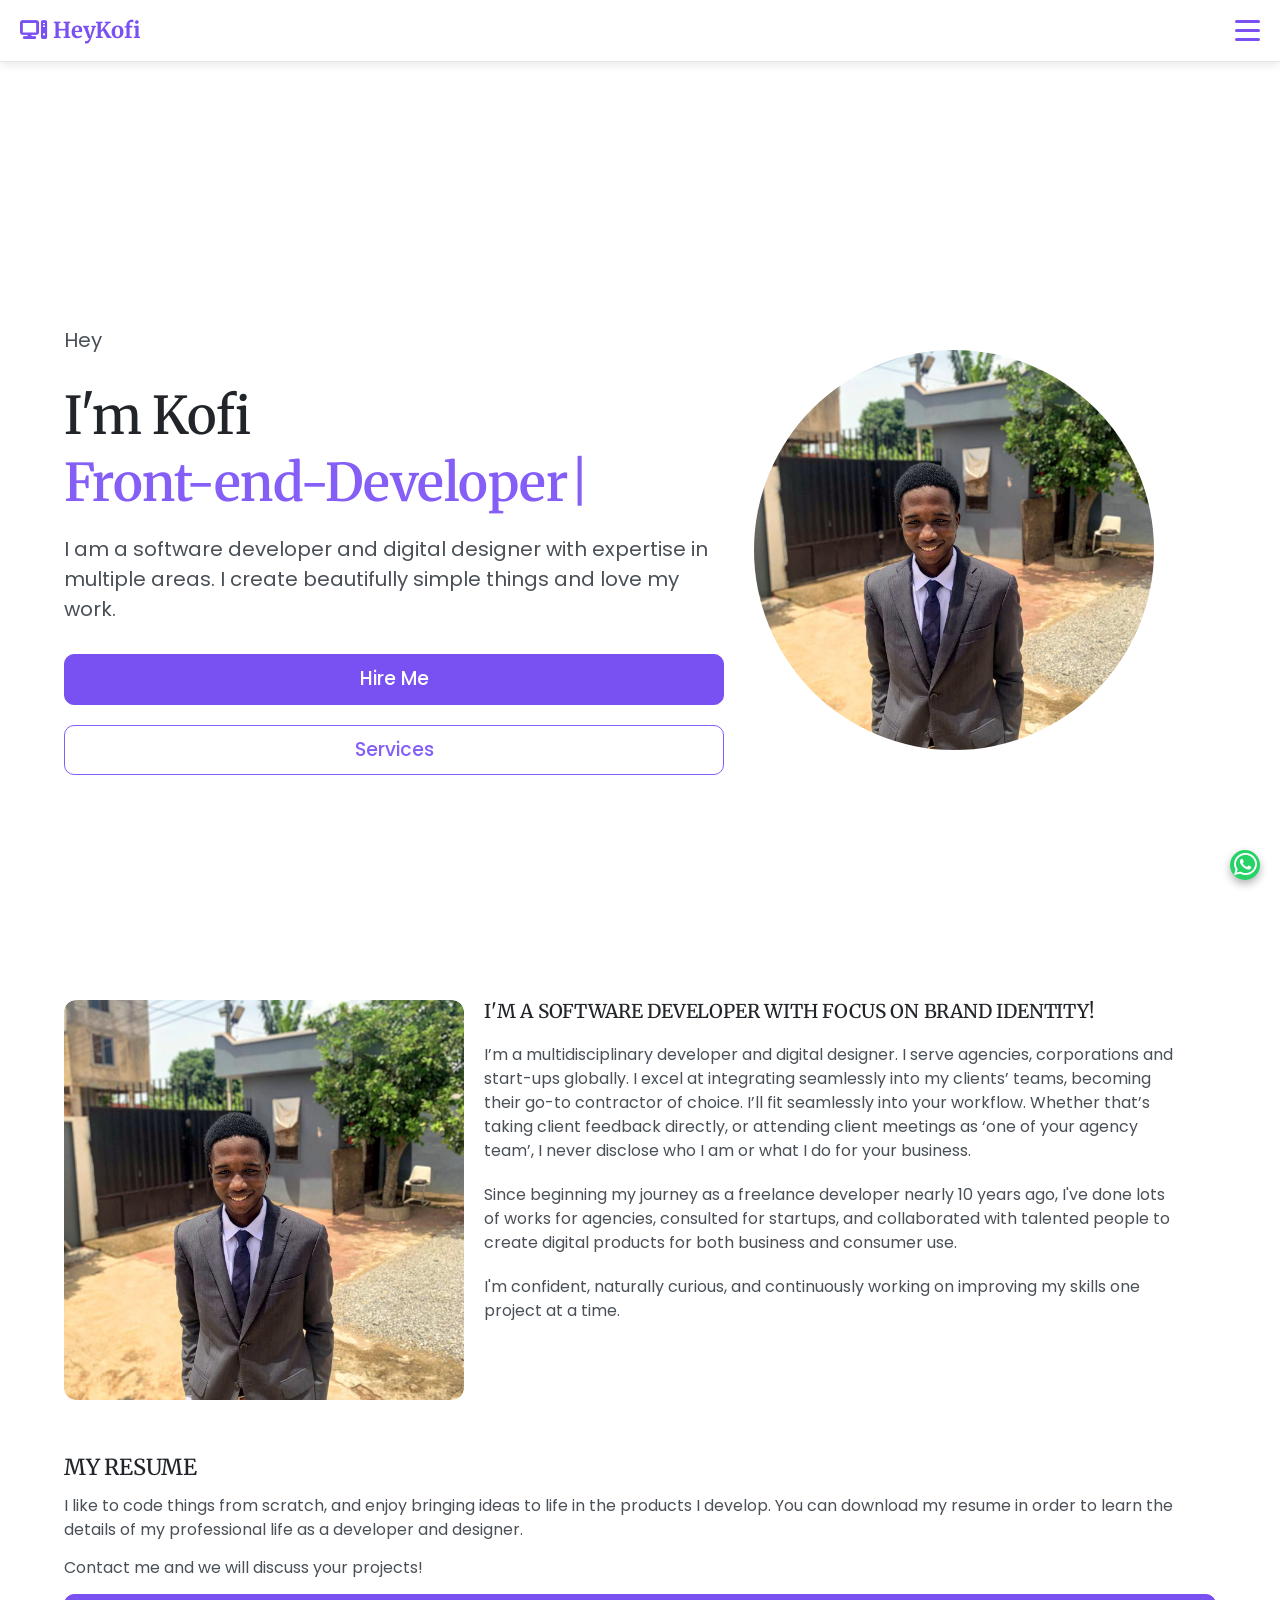
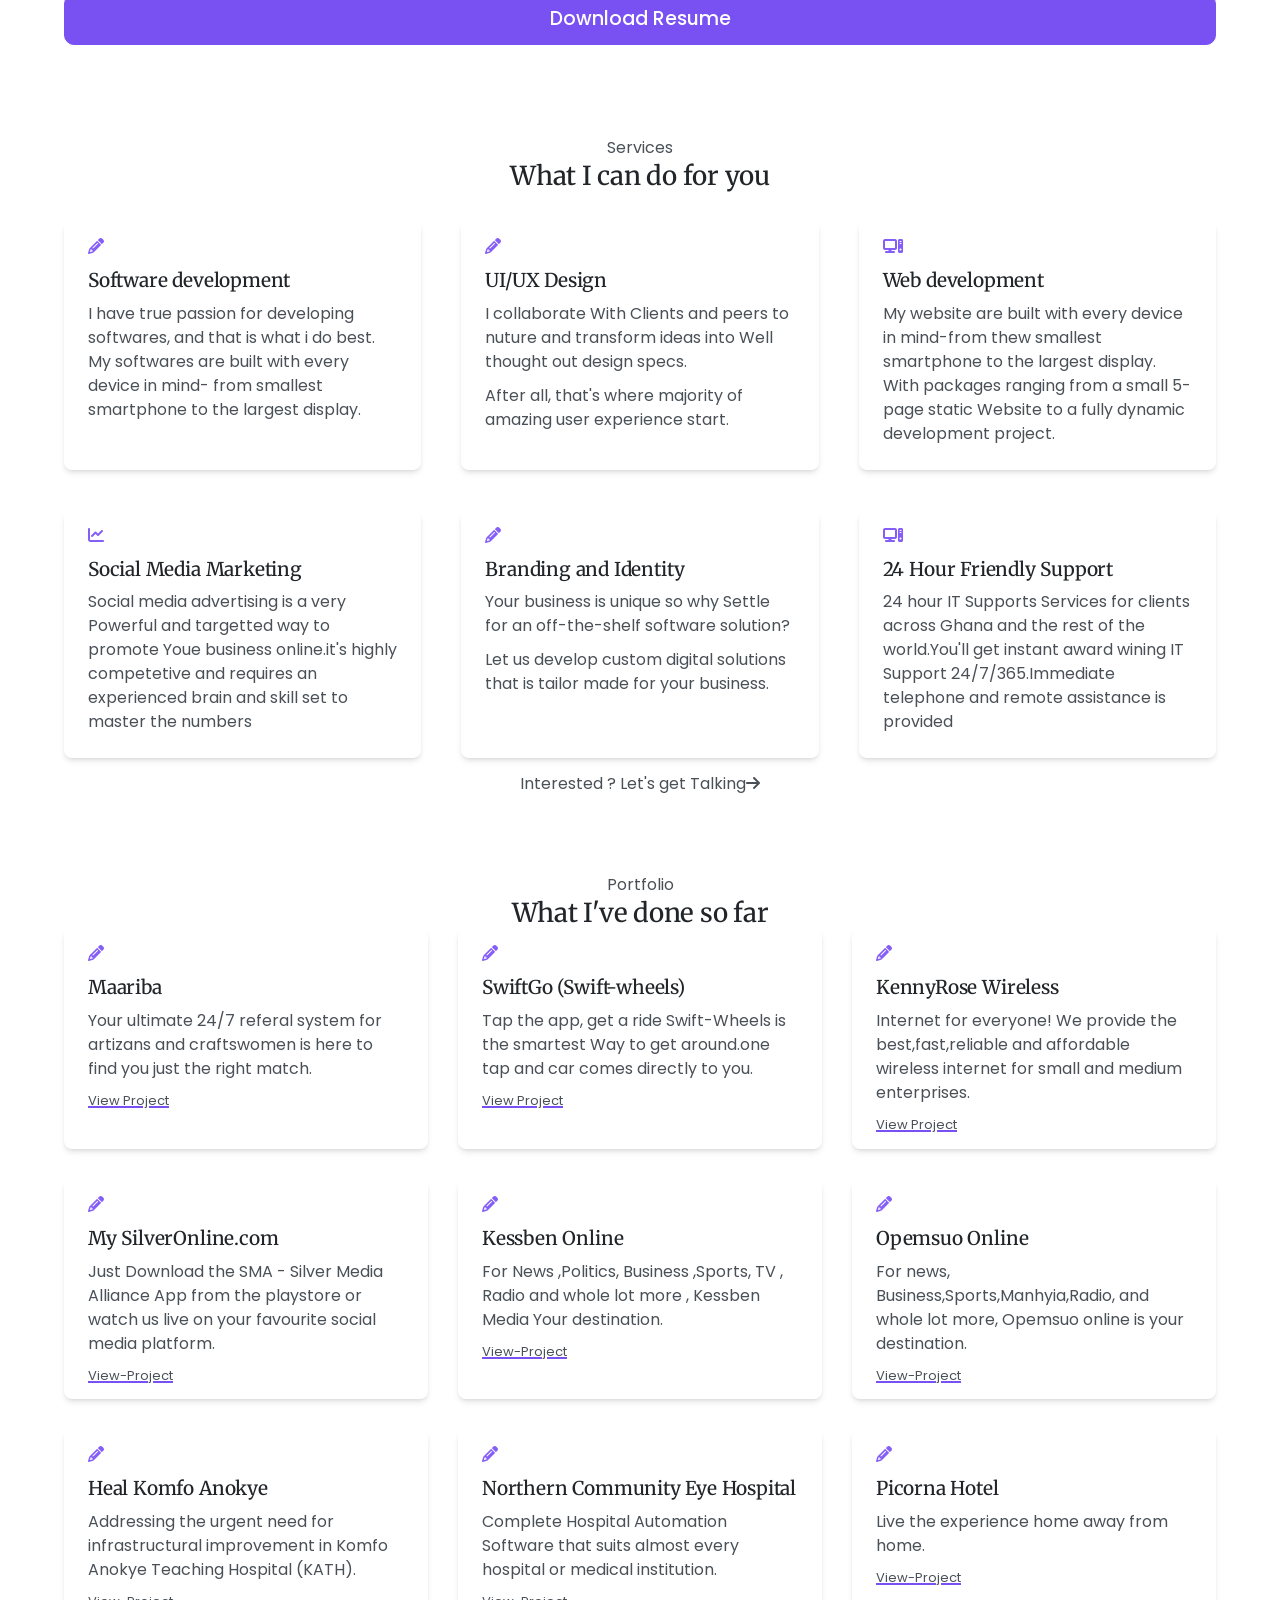
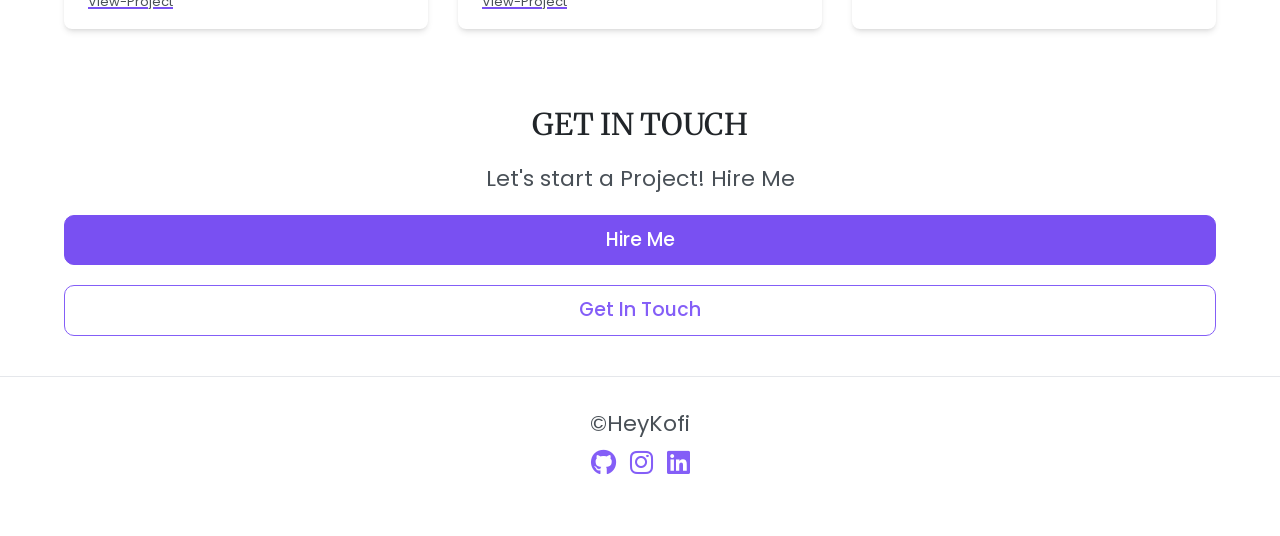
==== index.html @ 596ac722 "Add files via upload" ====
<!DOCTYPE html>
<html lang="en">
<head>
  <meta charset="UTF-8">
  <meta name="viewport" content="width=device-width, initial-scale=1.0">
  <meta name="viewport" content="width=device-width, initial-scale=1.0">
  <meta name="author" content=" Bernard Asare">
  <meta name ="description" content=" the official website of heykofi.dev">
  <meta name="google-site-verification" content="Gipoci9ncnsGbPkbpDc894A7hAyAxSAs4DQLli8OoXw" />
  <title>Heykofi.dev</title>
  <!-- Poppins from Google Fonts -->
  <link rel="preconnect" href="https://fonts.googleapis.com">
  <link rel="preconnect" href="https://fonts.gstatic.com" crossorigin>
  <link href="https://fonts.googleapis.com/css2?family=Poppins:wght@300;400;500;600;700&display=swap" rel="stylesheet">
  <link rel="preconnect" href="https://fonts.googleapis.com">
  <link rel="preconnect" href="https://fonts.gstatic.com" crossorigin>
  <link href="https://fonts.googleapis.com/css2?family=Merriweather:wght@300;400;700&display=swap" rel="stylesheet">
  <link rel="stylesheet" href="style.css">
  <link rel="stylesheet" href="Query.css">
  <link rel="stylesheet" href="https://cdnjs.cloudflare.com/ajax/libs/font-awesome/6.6.0/css/all.min.css">
</head>
<body>
    <header >
      <!----NAV-SECTION--->
       <nav class="navbar nav-header">
  <!-- Brand Logo -->
  <a href="index.html" class="brand-logo">
    <span class="brand-icon">
      <i class="fa-solid fa-computer"></i>
    </span>
    <span class="brand-name">HeyKofi</span>
  </a>

  <!-- Hamburger Button -->
  <button class="hamburger-btn" aria-label="Toggle navigation">
    <span class="hamburger-line"></span>
    <span class="hamburger-line"></span>
    <span class="hamburger-line"></span>
  </button>

  <!-- Navigation Menu -->
  <div class="nav-links-container">
    <div class="nav-link-groups">
    <a href="index.html" class="nav-links">Home</a>
    <a href="#about" class="nav-links">About</a>
    <a href="#portfolio" class="nav-links">Portfolio</a>
    <a href="#service" class="nav-links">Services</a>
    </div>
              <!-- Buttons -->
    <div class="nav-btn-container">
      <a href="contact.html" class="btn btn-primary">Contact</a>
      <a href="#resume" class="btn btn-primary-outline">Resume</a>
    </div>
    </div>
  

</nav>
                <section class="hero-section" id="hero-section">
             <div class="hero-container">
               <div class="hero-content">
                <p class="hero-paragraph">Hey</p>
                <h1 class="hero-heading">
                   I'm Kofi
                   <span id="dynamic-text"><span>
                </h1>
                <p class="hero-paragraph">
                   I am a software developer and digital designer with expertise in multiple areas. I create beautifully simple things and love my work.
                </p>
                <div class="hero-btn-container">
                   <a class="btn btn-primary" href="contact.html">Hire Me</a>
                   <a class="btn btn-primary-outline" href="#service">Services</a>
                </div>
                </div>
                <div class="hero-img-container">
                   <img src="Snapchat-2095837791.jpg" class="hero-image">
                </div>
             </div>
        </section>
</header>
    <main>
      <!----ABOUT-SECTION--->
         <section class="about-section" id="about">
           <div class="about-container">
             <div class="about-img-container">
                <img src="Snapchat-2095837791.jpg" class="about-img">
             </div>
             <div class="about-text-container">
                <h2 class="about-heading">
I'M A SOFTWARE DEVELOPER WITH FOCUS ON BRAND IDENTITY!
                </h2>
                <p class="about-paragraph">
I’m a multidisciplinary developer and digital designer. I serve agencies, corporations and start-ups globally. I excel at integrating seamlessly into my clients’ teams, becoming their go-to contractor of choice. I’ll fit seamlessly into your workflow. Whether that’s taking client feedback directly, or attending client meetings as ‘one of your agency team’, I never disclose who I am or what I do for your business.
                </p>
                <p class="about-paragraph">
Since beginning my journey as a freelance developer nearly 10 years ago, I've done lots of works for agencies, consulted for startups, and collaborated with talented people to create digital products for both business and consumer use.
                </p>
                <p class="about-paragraph">
I'm confident, naturally curious, and continuously working on improving my skills one project at a time.
                </p>
           </div>
             </div>
         </section>
         
         <!---RESUME-SECTION--->
         <section class="resume-section" id="resume">
             <div class="resume-container">
                 <h2 class="resume-heading">
                     MY RESUME
                 </h2>
                 <p class="resume-paragraph">
I like to code things from scratch, and enjoy bringing ideas to life in the products I develop. You can download my resume in order to learn the details of my professional life as a developer and designer.
                 </p>
                 <p class="resume-paragraph">
Contact me and we will discuss your projects!
                 </p>
                 <div class="resume-btn-container">
                     <a class="btn btn-primary">
                        Download Resume
                     </a>
                 </div>
             </div>
         </section>
         
         
         <!---SERVICE-SECTION--->
         <section class="service-section"id="service">
            <p class="service-paragraph">Services</p>
            <h2 class="service-heading">What I can do for you</h2>
            <div class="service-container">
              
            <div class="service-card card">
                <div class="icon-container">
                     <i class="fa-solid fa-pencil "></i>
                </div>
                <h3 class="card-heading">
                   Software development
                </h3>
                <p class="card-paragraph">
                   I have true passion for developing softwares, and that is what i do best. My softwares are built with every device in mind- from smallest smartphone to the largest display.
                </p>
            </div>
            
            <div class="card">
                <div class="icon-container">
                     <i class="fa-solid fa-pencil "></i>
                </div>
                <h3 class="card-heading">UI/UX Design</h3>
                <p class="card-paragraph">
                    I collaborate  With Clients and peers to nuture and transform ideas into Well thought out design specs.
                </p>
                <p class="card-paragraph">
                    After all, that's where majority of amazing user experience start.
                </p>
            </div>
            
            <div class="card">
               <div class="icon-container">
                 <i class="fa-solid fa-computer"></i>
               </div>
               <h3 class="card-heading">Web development</h3>
               <p class="card-paragraph">
                  My website are built with every device in mind-from thew smallest smartphone to the largest display.
                  With packages ranging from a small 5-page static Website to a fully dynamic development project.
               </p>
            </div>
            
            <div class="card">
              <div class="icon-container">
                  <i class="fas fa-chart-line"></i>   
              </div>
              <h3 class="card-heading">Social Media Marketing </h3>
              <p class="card-paragraph">
                 Social media advertising is a very Powerful and targetted way to promote Youe business online.it's highly competetive and requires an experienced brain and skill set to master the numbers
              </p>
            </div>
            
            <div class="card">
               <div class="icon-container">
                <i class="fa-solid fa-pencil" ></i>
               </div>
               <h3 class="card-heading">Branding and Identity</h3>
               <p class="card-paragraph">
                 Your business is unique so why Settle for an off-the-shelf software solution?
               </p>
               <p class="card-paragraph">
                   Let us develop custom digital solutions that is tailor made for your business.
               </p>
            </div>
            
            <div class="card">
                <div class="icon-container">
                  <i class="fa-solid fa-computer "></i>
                </div>
                <h3 class="card-heading">24 Hour Friendly Support</h3>
                <p class="card-paragraph">
                  24 hour  IT Supports Services for clients across Ghana and the rest of the world.You'll get instant award wining IT Support 24/7/365.Immediate telephone and remote assistance is provided
                </p>
            </div>
            
            </div>
             <a href="contact.html"><p class="service-card-link">Interested ? Let's get Talking<i class="fa-solid fa-arrow-right"></i></p></a>
         </section>
         
         <!---PORTFOLIO-SECTION--->
         <section class="work-section" id="portfolio">
              <p class="portfolio-paragraph">
                   Portfolio
              </p>
              
              <h2 class="portfolio-heading">
                  What I've done so far
              </h2>
              
              <div class="work-container">
                
                  <div class="card">
                    <div class="icon-container">
                     <i class="fa-solid fa-pencil "></i>
                    </div>
                    <h3 class="card-heading">Maariba</h3>
                    <p class="card-paragraph">Your ultimate 24/7 referal system for artizans and craftswomen is here to find you just the right match.</p>
                    <a class="
                    card-link" href="https://www.maariba.com">View Project</a>
                  </div>
                  
                  <div class="card">
                     <div class="icon-container">
                     <i class="fa-solid fa-pencil"></i>
                     </div>
                     <h3 class="card-heading">SwiftGo (Swift-wheels)</h3>
                     <p class="card-paragraph">
                        Tap the app, get a ride Swift-Wheels is the smartest Way to get around.one tap and car comes directly to you.
                     </p>
                     <a class="card-link"href="https://www.swiftgo.com">View Project</a>
                  </div>
                  
                  <div class="card">
                     <div class="icon-container">
                     <i class="fa-solid fa-pencil"></i>
                     </div>
                     <h3 class="card-heading">KennyRose Wireless</h3>
                     <p class="card-paragraph">
                         Internet for everyone! We provide the best,fast,reliable and affordable wireless internet for small and medium enterprises.
                     </p>
                     <a class="card-link"href="https://www.KennyRose.com">View Project</a>
                  </div>
                  
                  <div class="card">
                     <div class="icon-container">
                     <i class="fa-solid fa-pencil"></i>
                     </div>
                     <h3 class="card-heading">My SilverOnline.com</h3>
                     <p class="card-paragraph">
                         Just Download the SMA - Silver Media Alliance App from the playstore or watch us live on your favourite social media platform.
                     </p>
                     <a class="card-link"href="https://www.silver-alliance.com">
                       View-Project
                     </a>
                  </div>
                  
                  <div class="card">
                     <div class="icon-container">
                     <i class="fa-solid fa-pencil "></i>
                     </div>
                       <h3 class="card-heading">
                          Kessben Online
                       </h3>
                       <p class="card-paragraph">
                          For News       ,Politics, Business    ,Sports, TV , Radio    and whole lot more , Kessben Media Your   destination.
                       </p>
                       <a href="https://www.kessbenonline.com" class="card-link">View-Project</a>
                  </div>
                  
                  <div class="card">
                     <div class="icon-container">
                        <i class="fa-solid fa-pencil"></i>
                     </div>
                     <h3 class="card-heading">
                        Opemsuo Online
                     </h3>
                     <p class="card-paragraph">
                         For news, Business,Sports,Manhyia,Radio, and whole lot more, Opemsuo online is your destination.
                     </p>
                     <a href="https://www.opemsuo online.com" class="card-link">View-Project</a>
                  </div>
                  
                  <div class="card">
                     <div class="icon-container">
                     <i class="fa-solid fa-pencil "></i>
                     </div>
                     <h3 class="card-heading">
                         Heal Komfo Anokye
                     </h3>
                     <p class="card-paragraph">Addressing the urgent need for infrastructural improvement in Komfo  Anokye Teaching Hospital (KATH).</p>
                     <a href="https://www.kath.com" class="card-link">View-Project</a>
                  </div>
                  
                  <div class="card">
                      <div class="icon-container">
                     <i class="fa-solid    fa-pencil"></i>
                      </div>
                      <h3 class="card-heading">Northern  Community Eye Hospital</h3>
                      <p class="card-paragraph">
                          Complete Hospital Automation Software that suits almost every hospital or medical institution.
                      </p>
                      <a href="https://www.northern-eye-hospital.com" class="card-link"> View-Project</a>
                  </div>
                  
                  <div class="card">
                      <div class="icon-container">
                         <i class="fa         -solid fa-pencil      "></i>
                      </div>
                      <h3 class="card-heading">
                          Picorna Hotel
                      </h3>
                      <p class="card-paragraph">
                          Live the experience home away from  home.
                      </p>
                      <a class="card-link" href="https://www.picorna.com">
                          View-Project
                      </a>
                  </div>
                  
              </div>
         </section>
    
         
         <!----CTA-SECTION---->
         
         <section class="cta-section" id="cta">
             <div class="cta-container">
                 <h2 class="cta-heading">GET IN TOUCH</h2>
                 <p class="cta-paragraph">Let's start a Project! Hire Me</p>
                 <div class="cta-btn-container">
                     <a href="contact.html" class="btn btn-primary">
                        Hire Me
                     </a>
                     <a href="contact.html" class="btn btn-primary-outline">
                         Get In Touch
                     </a>
                 </div>
             </div>
         </section>
    </main>
    
    <!---Footer-Section---->
    
    <footer class="footer-section">
        <div class="footer-container">
          <p class="footer-description"> ©HeyKofi </p>

        
          <div class="social-link-container">
             
                <a class="social-link instagram" href="https://www.github.com/dev-bernard" >
                   <i class="fab fa-github social-link-icon"></i>
                </a>
                
                <a href="https://www.instagram.com/dev_bernard1" class="social-link instagram">
                    <i class="fab fa-instagram social-link-icon"></i>
                </a>
                
                
                    <a href="https://www.linkedin.com/in/dev_bernard1" class="social-link linkedin">
                     <i  class="fa-brands fa-linkedin social-link-icon"></i>
                    </a> 
          </div>
        </div>
    </footer>
    <script src="index.js"></script>
    <a href="https://wa.me/+233536027250" class="chart-icon">
      <i class="fa-brands fa-whatsapp"></i>
    </a>
</body>
</html>
---- style.css ----
:root {
/* TYPOGRAPHY */
  --text-sm: clamp(0.8rem, 1vw, 0.9rem);
  --text-base: clamp(0.95rem, 1.5vw, 1.1rem);
  --text-lg: clamp(1.1rem, 2vw, 1.3rem);
  --text-xl: clamp(1.3rem, 2.5vw, 1.6rem);
  --text-2xl: clamp(1.5rem, 3vw, 1.9rem);
  --text-3xl: clamp(1.8rem, 3.5vw, 2.2rem);
  --text-4xl: clamp(2.2rem, 4vw, 2.6rem);
  --text-5xl: clamp(2.5rem, 5vw, 3rem);
    
    

--font-weight-normal: 400;
--font-weight-medium: 500;
--font-weight-semi-bold: 600;
--font-weight-bold: 700;

--font-poppins: 'Poppins', sans-serif;
--font-merriweather: 'Merriweather', serif;

--line-height-normal: 1.5;
--line-height-medium: 1.6;
--line-height-tight: 1.2;

--letter-spacing-normal: 0;
--letter-spacing-tight: -0.01em;

/* SPACING */

  --space-4: clamp(0.3rem, 1vw, 0.5rem);
  --space-8: clamp(0.6rem, 1.5vw, 1rem);
  --space-12: clamp(0.9rem, 2vw, 1.4rem);
  --space-16: clamp(1.2rem, 2.5vw, 2rem);
  --space-24: clamp(1.8rem, 3vw, 3rem);
  --space-32: clamp(2.4rem, 4vw, 4rem);
  --space-48: clamp(3.6rem, 5vw, 6rem);
  --space-64: clamp(4.8rem, 6vw, 8rem);
  

/* CONTAINER WIDTH */
--container-width: 120rem;

/* COLORS */
--primary-50: #f3f0ff;
--primary-100: #e5dbff;
--primary-200: #d0bfff;
--primary-300: #b197fc;
--primary-400: #9775fa;
--primary-500: #845ef7;
--primary-600: #7950f2;
--primary-700: #7048e8;
--primary-800: #6741d9;
--primary-900: #5f3dc4;

--secondary-50: #f8f9fa;
--secondary-100: #f1f3f5;
--secondary-200: #e9ecef;
--secondary-300: #dee2e6;
--secondary-400: #ced4da;
--secondary-500: #adb5bd;
--secondary-600: #868e96;
--secondary-700: #495057;
--secondary-800: #343a40;
--secondary-900: #212529;

--white: #ffffff;
--black: #000000;

/* BORDER */
--border-sm: 1px;
--border-base: 2px;
--border-lg: 3px;
--border-xl: 4px;

/* BORDER-RADIUS */

  --radius-sm: clamp(0.2rem, 0.5vw, 0.4rem);  /* 2–4px */
  --radius-md: clamp(0.4rem, 1vw, 0.8rem);    /* 4–8px */
  --radius-lg: clamp(0.6rem, 1.5vw, 1rem);    /* 6–10px */
  --radius-xl: clamp(0.8rem, 2vw, 1.2rem);    /* 8–12px */

}

/* BASE STYLES */
html {
font-size: 62.5%;
scroll-behavior: smooth;
}

*{
margin: 0;
padding: 0;
box-sizing: border-box;
}


body {
font-family: var(--font-poppins);
font-weight: var(--font-weight-normal);
line-height: var(--line-height-normal);
color: var(--secondary-700);
font-size: var(--text-lg);
}

h1,h2,h3,h4,h5,h6{
font-family: var(--font-merriweather);
font-weight: var(--font-weight-medium);
line-height: var(--line-height-tight);
letter-spacing: var(--letter-spacing-tight);
color: var(--secondary-900);
}

h1 { font-size: var(--text-5xl); }
h2 { font-size: var(--text-4xl); }
h3 { font-size: var(--text-3xl); }
h4 { font-size: var(--text-2xl); }
h5 { font-size: var(--text-xl); }
h6 { font-size: var(--text-lg); }

ul,ol { list-style: none; }

a:link,a:visited { text-decoration: none; color: inherit; }
a:hover,a:active { text-decoration: underline solid var(--primary-300); }

/* BUTTONS */
.btn {
font-size: var(--text-2xl);
font-weight: var(--font-weight-medium);
display: inline-flex;
justify-content: center;
align-items: center;
border-radius: var(--radius-lg);
padding: var(--space-8) var(--space-12);
cursor: pointer;
transition: background-color 0.2s, transform 0.2s;
}

.btn:hover { text-decoration: none; }

a.btn-primary {
color: var(--white);
}

.btn-primary {
color: var(--white);
background-color: var(--primary-600);
border: var(--border-sm) solid var(--primary-600);
}

.btn-primary:hover {
background-color: var(--primary-700);
border-color: var(--primary-700);
}

a.btn-primary-outline {
color: var(--primary-500);
background-color: var(--white);
border: var(--border-sm) solid var(--primary-500);
}

.btn-primary-outline:hover {
color: var(--white);
background-color: var(--primary-600);
border-color: var(--primary-700);
}

.card{
padding: var(--space-8) var(--space-16);
border: var(--border-xl) solid var(--white);
border-radius: var(--radius-md);
background-color: var(--white);
transition: all 0.2s ease-in-out;
box-shadow: 0 4px 6px -1px rgb(0 0 0 / 0.1), 0 2px 4px -2px rgb(0 0 0 / 0.1);
max-width: 400px;
min-height:200px;
}
.card:hover{
background: var(--white);
box-shadow: 0 20px 25px -5px rgb(0 0 0 / 0.1), 0 8px 10px -6px rgb(0 0 0 / 0.1);
transform: translateY(-5px);
}

.card-heading{
margin-bottom:var(--space-8);
font-size:var(--text-2xl);
}

.card-paragraph{
font-size:var(--text-xl);
margin-bottom:var(--space-8);
}

.icon-container{
margin-bottom: var(--space-8);
font-size:var(--text-xl);
color:var(--primary-500);
}

a.card-link{
text-decoration: underline solid var(--primary-600) 2px;
}

/*Floating-icon*/
a.chart-icon{
position: fixed;
bottom: 20px;
right: 20px;
width:30px;
height:30px;
z-index: 1000;
background-color: #25D366;
color: var(--white);
border-radius: 50%;
display: flex;
align-items: center;
justify-content: center;
font-size: var(--text-4xl);
box-shadow: 0 4px 8px rgba(0, 0, 0, 0.3);
transition: transform 0.3s ease, background-color 0.3s ease;
padding:var(--space-8);
}

.chart-icon:hover{
color: #25D366;
transform: scale(1.1);
background-color:#128C7E;
text-decoration: none;
}

/* NAVBAR */
.navbar {
display: flex;
justify-content: space-between;
align-items: center;
padding: var(--space-12) var(--space-16);
position: fixed;
top: 0;
width: 100%;
background-color: var(--white);
z-index: 1000;
border-bottom: 1px solid #e5e7eb;
box-shadow: 0 2px 10px rgba(0,0,0,0.1);
}

a.brand-logo {
font-family: var(--font-merriweather);
font-weight: var(--font-weight-bold);
font-size: var(--text-3xl);
color: var(--primary-600);
display: flex;
align-items: center;
gap: var(--space-4);
}

.brand-logo:hover{
   text-decoration:none;
}

.hamburger-btn {
display: flex;
flex-direction: column;
justify-content: space-between;
width: 25px;
height: 21px;
border: none;
background: transparent;
cursor: pointer;
z-index: 1001;
}

.hamburger-line {
width: 100%;
height: 3px;
background-color: var(--primary-600);
border-radius: 3px;
transition: all 0.3s ease;
}

.hamburger-btn.active .hamburger-line:nth-child(1) {
transform: rotate(45deg) translate(6px,6px);
}
.hamburger-btn.active .hamburger-line:nth-child(2) { opacity: 0; }
.hamburger-btn.active .hamburger-line:nth-child(3) {
transform: rotate(-45deg) translate(7px,-6px);
}

.nav-links-container {
display: none;
position: absolute;
top: 100%;
left: 0;
width: 100%;
flex-direction: column;
padding: var(--space-12) var(--space-16);
gap: var(--space-4);
background-color: var(--white);
box-shadow: 0 10px 15px rgba(0,0,0,0.1);
z-index: 999;
max-height: calc(100vh - 70px);
overflow-y: auto;
}

.nav-links-container.active {
display: flex;
}

.nav-links {
display: block;
margin-bottom: 0.2em;
font-weight: 500;
font-size: var(--text-xl);
text-align: center;
}

/* Buttons in Mobile Menu */
.nav-btn-container {
display: flex;
flex-direction: column;
gap: 0.75rem;
width: 100%;
margin-top: 1rem;
padding-top: 1rem;
border-top: 1px solid #e5e7eb;
}

  /*FORMS-COMPONENTS*/
.form-description{
   font-size:var(--text-3xl);
  margin-bottom:var(--space-16);
}

.forms-container{
   background-color:var(--white);
   padding:var(--space-16)  var(--space-24);
   border-radius:var(--radius-md);
   border:2px solid var(--white);
   box-shadow: 0 4px 6px -1px rgb(0 0 0 / 0.1), 0 2px 4px -2px rgb(0 0 0 / 0.1);
  transition: all 0.2s ease-in-out;
}

.forms-container:hover{
   background-color:var(--white);
  box-shadow: 0 20px 25px -5px rgb(0 0 0 / 0.1), 0 8px 10px -6px rgb(0 0 0 / 0.1);
transform: translateY(-5px);
}
   
  .forms-container .btn-primary{
     width:100%;
     padding:var(--space-16);
  }

.form-label{
   display:block;
   font-weight:var(--font-weight-medium);
   font-size:var(--text-3xl);
   margin-bottom:var(--space-12);
}

.text-input{
   margin-bottom:var(--space-16);
}

.form-input,.text-input{
  width:100%;
   font-size:var(--text-3xl);
   padding:var(--space-16) var(--space-24);
   display: inline-flex;
    justify-content:center;
   align-items:center;
   border-radius:var(--radius-md);
   border: 2px solid var(--secondary-700);
  color:var(--secondary-700);
}



.form-input:focus,
.text-input:focus {
  outline: none;
  border-color: var(--primary-400);
  box-shadow: 0 0 0 3px var(--primary-100);
}
    

.form-group{
   margin-bottom:var(--space-24);
}

/*HERO__SECTION*/

.hero-section{
padding-top: 100px;
}

.hero-container{
display: flex;
flex-wrap:wrap;
align-items:center;
gap:var(--space-24);
max-width:var(--container-width);
margin:0 auto;
width:90%;
overflow: visible;
min-height:100vh;
}







.hero-heading{
  font-size:clamp(2.8rem, 6vw, 5.2rem);
margin-bottom: var(--space-16);
}

.hero-paragraph{
font-size:clamp(1.6rem ,2vw, 2rem);
margin-bottom: var(--space-24);
  max-width:55ch;
}

/* Hero heading responsive */
.hero-heading {
word-wrap: break-word;
overflow-wrap: break-word;
}

#dynamic-text {
display: block;
margin-top: 0.5rem;
min-height: 1.2em;
color: var(--primary-500);
font-weight: 600;
}

#dynamic-text::after {
content: '|';
animation: cursorBlink 1s infinite;
margin-left: 2px;
}

@keyframes cursorBlink {
0%, 50% { opacity: 1; }
51%, 100% { opacity: 0; }
}

.hero-btn-container{
display:flex;
flex-direction:column;
gap:var(--space-16);
}

.hero-section .btn-primary-outline{
/*background-color: var(--primary-50);*/
}

.hero-img-container{
max-width:min(40rem,70vw);
  min-width: clamp(30rem,25vw,35rem);
width:100%;
display:flex;
justify-content:center;
align-items: center;
aspect-ratio: 1;
overflow:hidden;

border-radius:50%;
}

.hero-image{
width:100%;
object-fit: cover;
display:block;
height:100%;
}

/* ===== ABOUT SECTION ===== */
.about-section{
margin-bottom: var(--space-32);
}
.about-container {
display: flex;
flex-wrap:wrap;
gap: var(--space-16);
max-width: var(--container-width);
margin: 0 auto;
width: 90%;
}

.about-img-container {
display: flex;
justify-content: center;
align-items: center;
width: 100%;
max-width: 40rem;
 max-height:40rem;
aspect-ratio: 1;
overflow: hidden;
border-radius: var(--radius-xl);
}

.about-img {
width: 100%;
height: 100%;
object-fit: cover;
border-radius: var(--radius-xl);
}

.about-heading,
.about-paragraph {
margin-bottom: var(--space-16);
}

.about-heading {
font-size: var(--text-2xl);
}

.about-paragraph {
font-size: var(--text-xl);
  max-width:70ch;
}

/*RESUME__SECTION*/

.resume-section{
margin-bottom:var(--space-64);
}
.resume-container{
max-width: var(--container-width);
width: 90%;
margin:0 auto;
display:flex;
flex-direction: column;

}

.resume-heading {
margin-top:var(--space-12);
margin-bottom: var(--space-12);
font-size:var(--text-3xl);
}

.resume-paragraph{
margin-bottom:var(--space-12);
font-size:var(--text-xl);
}
.resume-section .btn-primary{
width:100%;
}

/* ===== SERVICE SECTION ===== */
.service-section{
margin-bottom: var(--space-64);
}

.service-container {
display: grid;
grid-template-columns: repeat(auto-fit, minmax(280px, 1fr));
justify-items:center;
gap: var(--space-32);
max-width: var(--container-width);
margin: 0 auto;
width: 90%;
}

.service-heading,
.service-paragraph {
text-align: center;
}

.service-heading {
margin-bottom: var(--space-24);
}
.service-paragraph {
font-size: var(--text-xl);
padding-top: var(--space-12);
}

.service-card-link {
margin-top: var(--space-12);
text-align: center; font-size: var(--text-xl);
}

/* ===== WORK / PORTFOLIO SECTION ===== */
.work-section{
margin-bottom: var(--space-64);
}

.work-container {
display: grid;
grid-template-columns: repeat(auto-fit, minmax(280px, 1fr));
  justify-items:center;
gap: var(--space-24);
max-width: var(--container-width);
margin: 0 auto;
width: 90%;
}

.portfolio-heading,
.portfolio-paragraph,
.card-link {
text-align: center;
}
.portfolio-paragraph {
font-size: var(--text-xl);
}

/*CTA__SECTION*/
.cta-section{
margin-bottom: var(--space-32);
}
.cta-container{
display: flex;
flex-direction: column;
justify-content: center;
align-items: center;
gap:var(--space-16);
max-width: var(--container-width);
margin: 0 auto;
width:90%;
}

.cta-btn-container{
display:flex;
gap:var(--space-16);
flex-direction:column;
width:100%;
}

.cta-paragraph{
font-size:var(--text-3xl);
text-align:center;
}

.cta-heading{
font-size:var(--text-5xl);
}

/*CONTACT SECTION*/
.contact-section{
   padding-top:70px;
}

.contact-container{
   display:flex;
   justify-content:center;
  flex-wrap:wrap;
    align-items:center;
    min-height:100vh;
    margin:0 auto;
    width:90%;
    max-width:var(--container-width);
}

/* ===== FOOTER ===== */
.footer-section{
 margin-bottom: var(--space-48);
 border-top:1px solid  #e5e7eb;
 padding-top:30px;
}



.footer-container {
display: flex;
flex-direction: column;
align-items: center;
gap: var(--space-8);
max-width: var(--container-width);
margin: 0 auto;
width: 90%;
}

.footer-description{
font-size: var(--text-3xl);
}

.social-link-container {
display: flex;
gap: var(--space-12);
}

.social-link i {
font-size: var(--text-4xl);
color: var(--primary-500);
display: flex;
justify-content: center;
align-items: center;
}
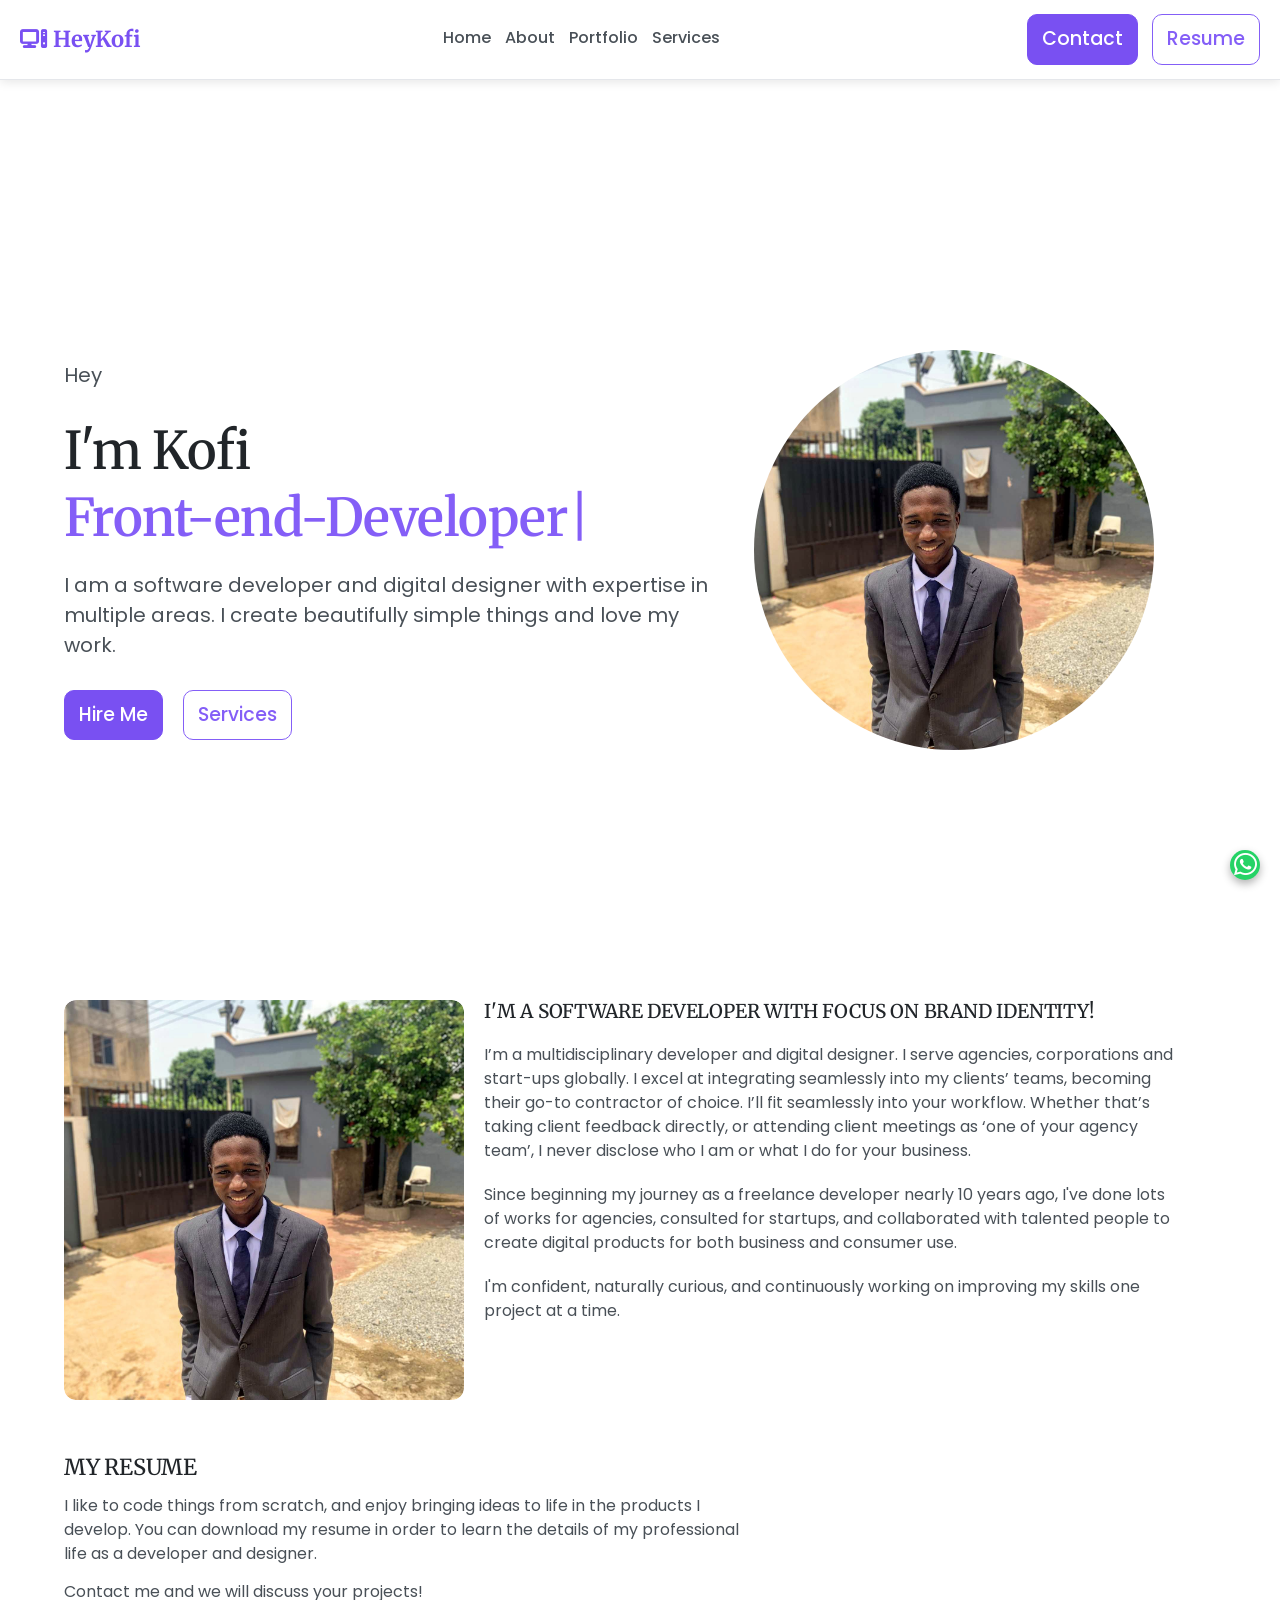
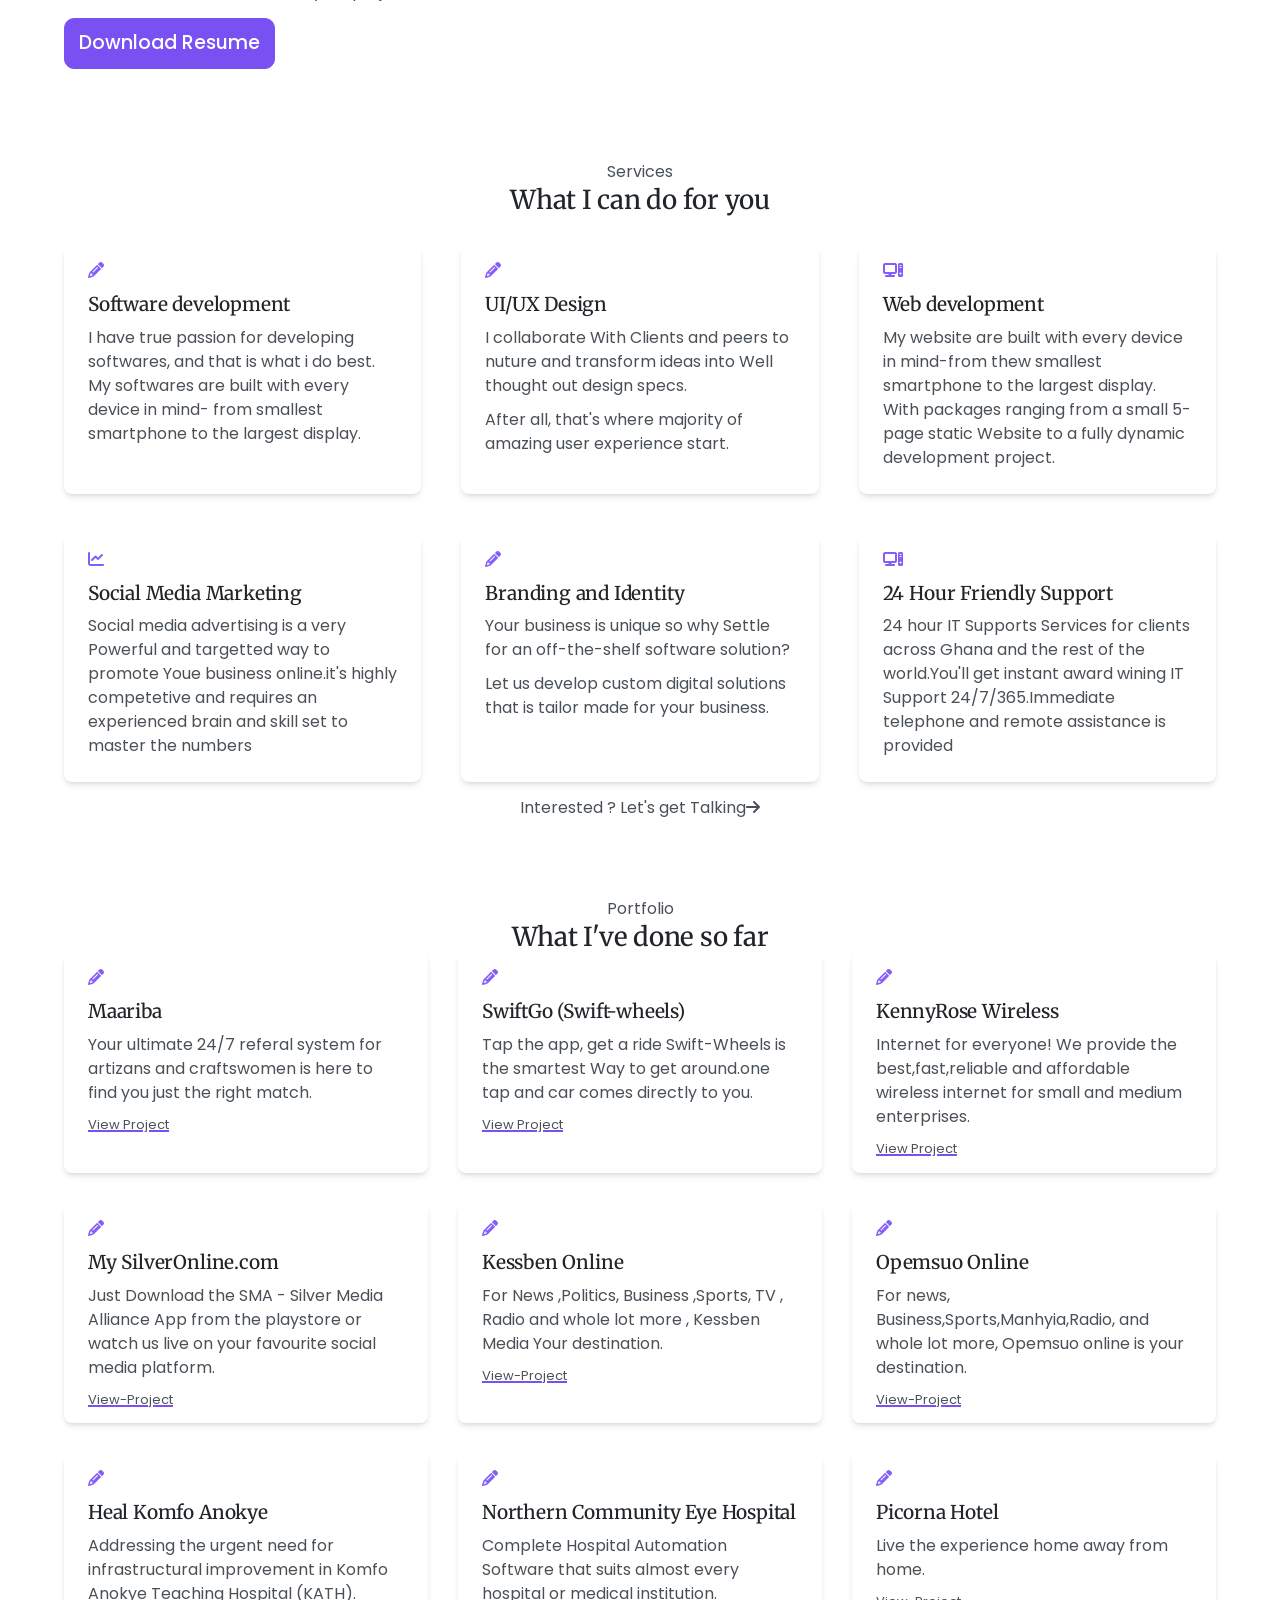
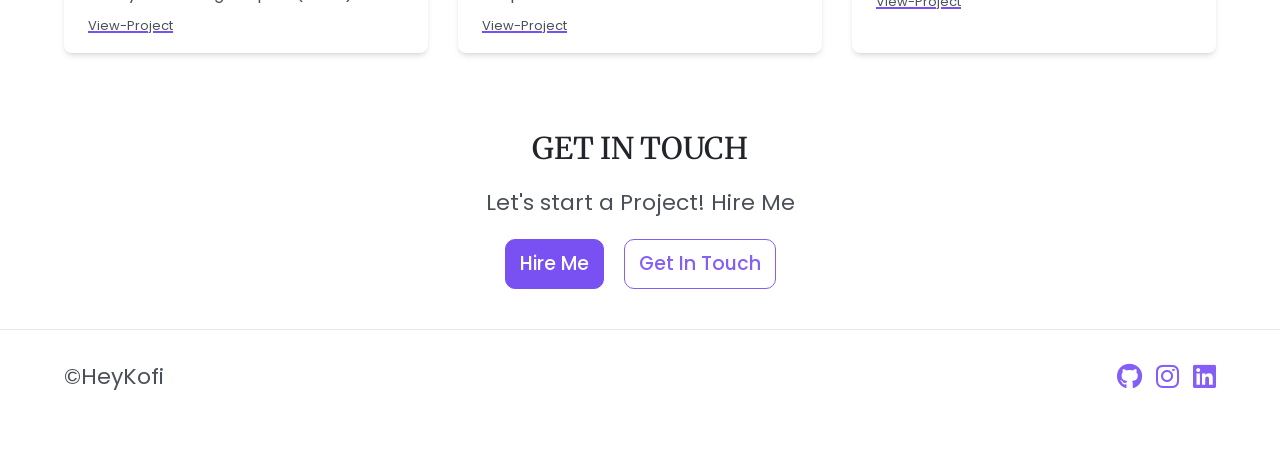
==== commit 820329fb: "Rename Query.css to query.css in index.html" ====
--- a/index.html
+++ b/index.html
@@ -16,7 +16,7 @@
   <link rel="preconnect" href="https://fonts.gstatic.com" crossorigin>
   <link href="https://fonts.googleapis.com/css2?family=Merriweather:wght@300;400;700&display=swap" rel="stylesheet">
   <link rel="stylesheet" href="style.css">
-  <link rel="stylesheet" href="Query.css">
+  <link rel="stylesheet" href="query.css">
   <link rel="stylesheet" href="https://cdnjs.cloudflare.com/ajax/libs/font-awesome/6.6.0/css/all.min.css">
 </head>
 <body>
@@ -372,4 +372,4 @@
       <i class="fa-brands fa-whatsapp"></i>
     </a>
 </body>
-</html>+</html>
--- a/query.css
+++ b/query.css
@@ -0,0 +1,98 @@
+@media(min-width:48rem){
+
+     
+     .hamburger-btn{
+        display: none;
+     }
+
+
+     .brand-logo{
+       white-space: nowrap;
+     }
+
+
+     
+
+
+     
+
+  
+     
+     .nav-links-container{
+       display: flex;
+        flex-direction: row;
+        align-items: center;
+        box-shadow: none;
+        height: auto;
+        position:static;
+        padding:0;
+        background-color:transparent;
+        
+     }
+     
+
+     .nav-link-groups{
+       display: flex;
+       flex-direction:row;
+       gap: var(--space-12);
+       margin:0 auto;
+     }
+     
+     
+     .nav-btn-container{
+        display: flex;
+         flex-direction: row;
+         justify-content: center;
+         align-items: center;
+         border-top:0;
+         margin: 0;
+         padding:0;
+         width:fit-content;
+         gap:var(--space-12);
+         flex-shrink: 0;
+     }
+     
+     .hero-container,.about-container{
+       /* flex-wrap: nowrap !important;*/
+     }
+     
+     .hero-btn-container,.cta-btn-container{
+         flex-direction: row;
+         width:fit-content;
+     }
+
+     
+
+
+
+
+
+
+ 
+     
+     .resume-section .btn-primary{
+           width:auto;
+     }
+
+     .resume-paragraph{
+        max-width: 70ch;
+     }
+     
+
+     .service-heading{
+        margin-bottom: var(--space-24);
+     }
+     
+     
+     .footer-container{
+        justify-content: space-between;
+        flex-direction: row;
+     }
+}
+
+
+@media(min-width:60rem){
+       .hero-container,.about-container{
+            flex-wrap:nowrap;
+       }
+}
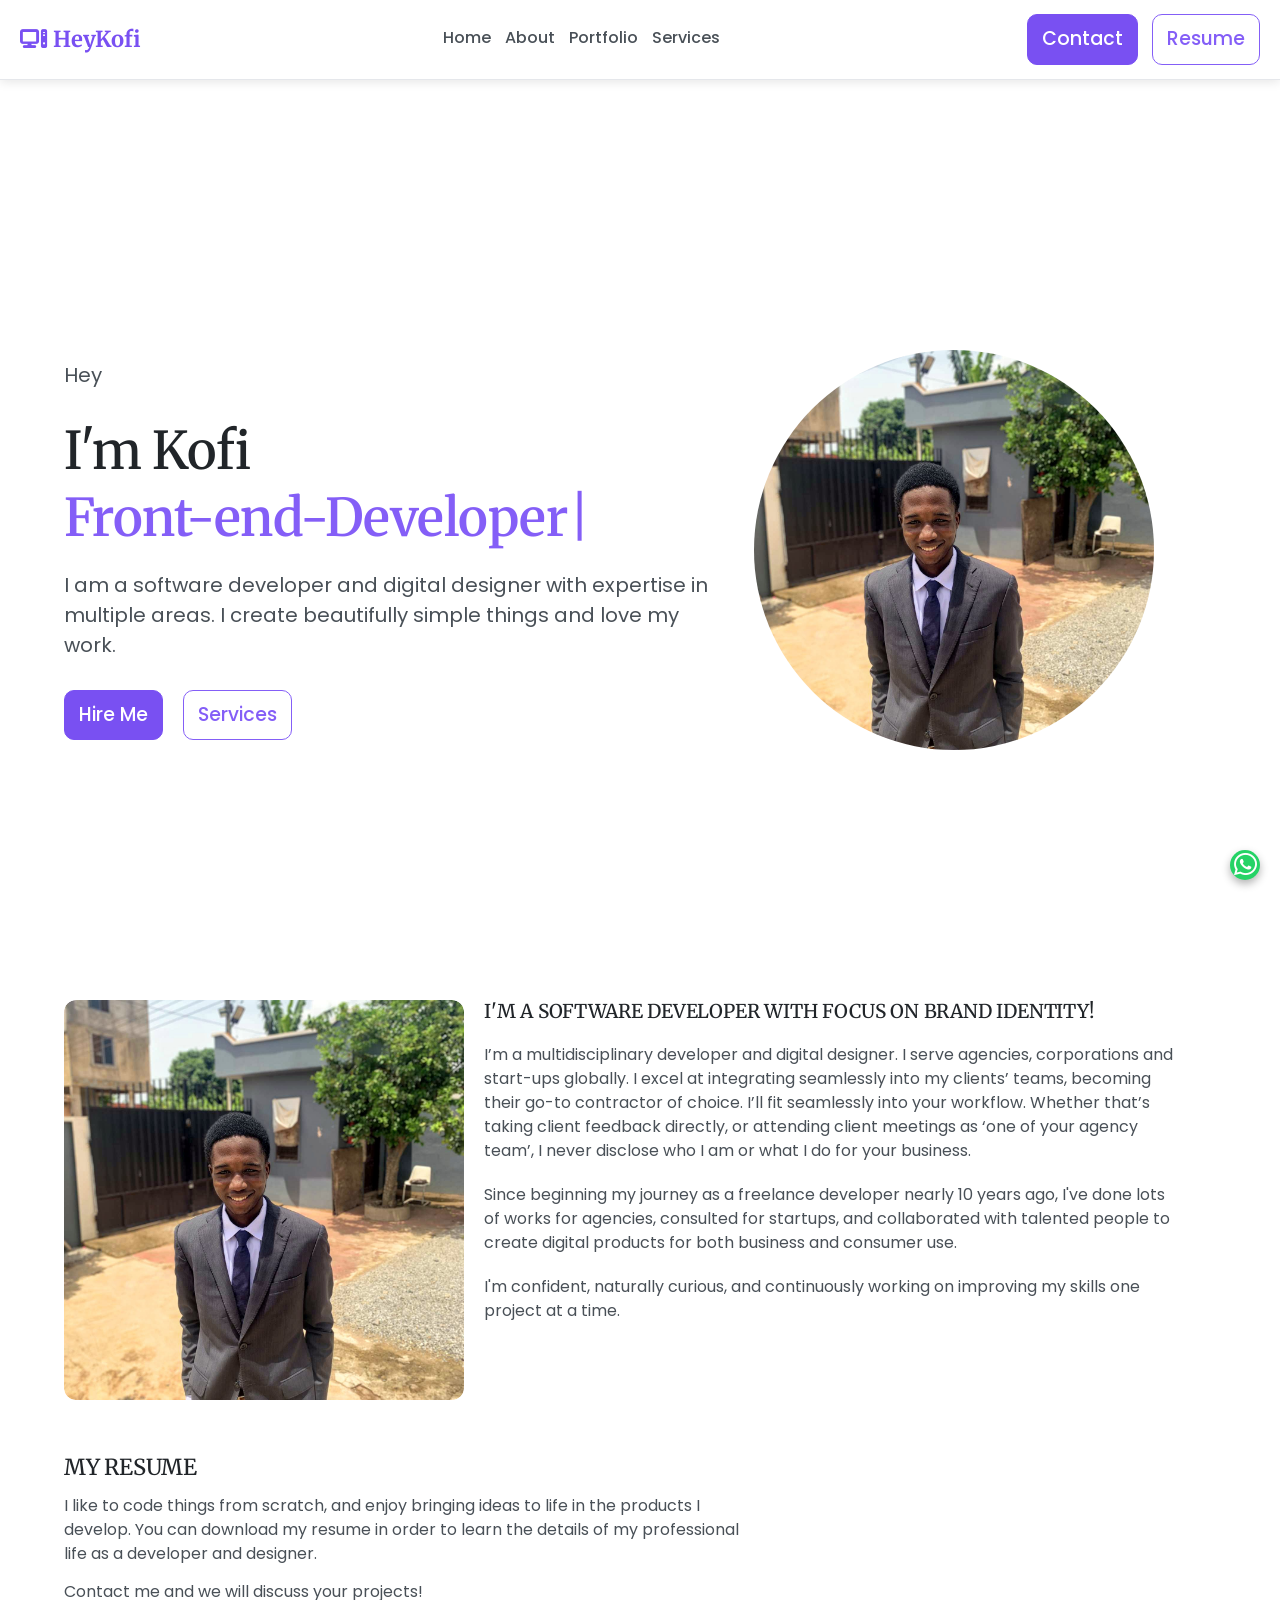
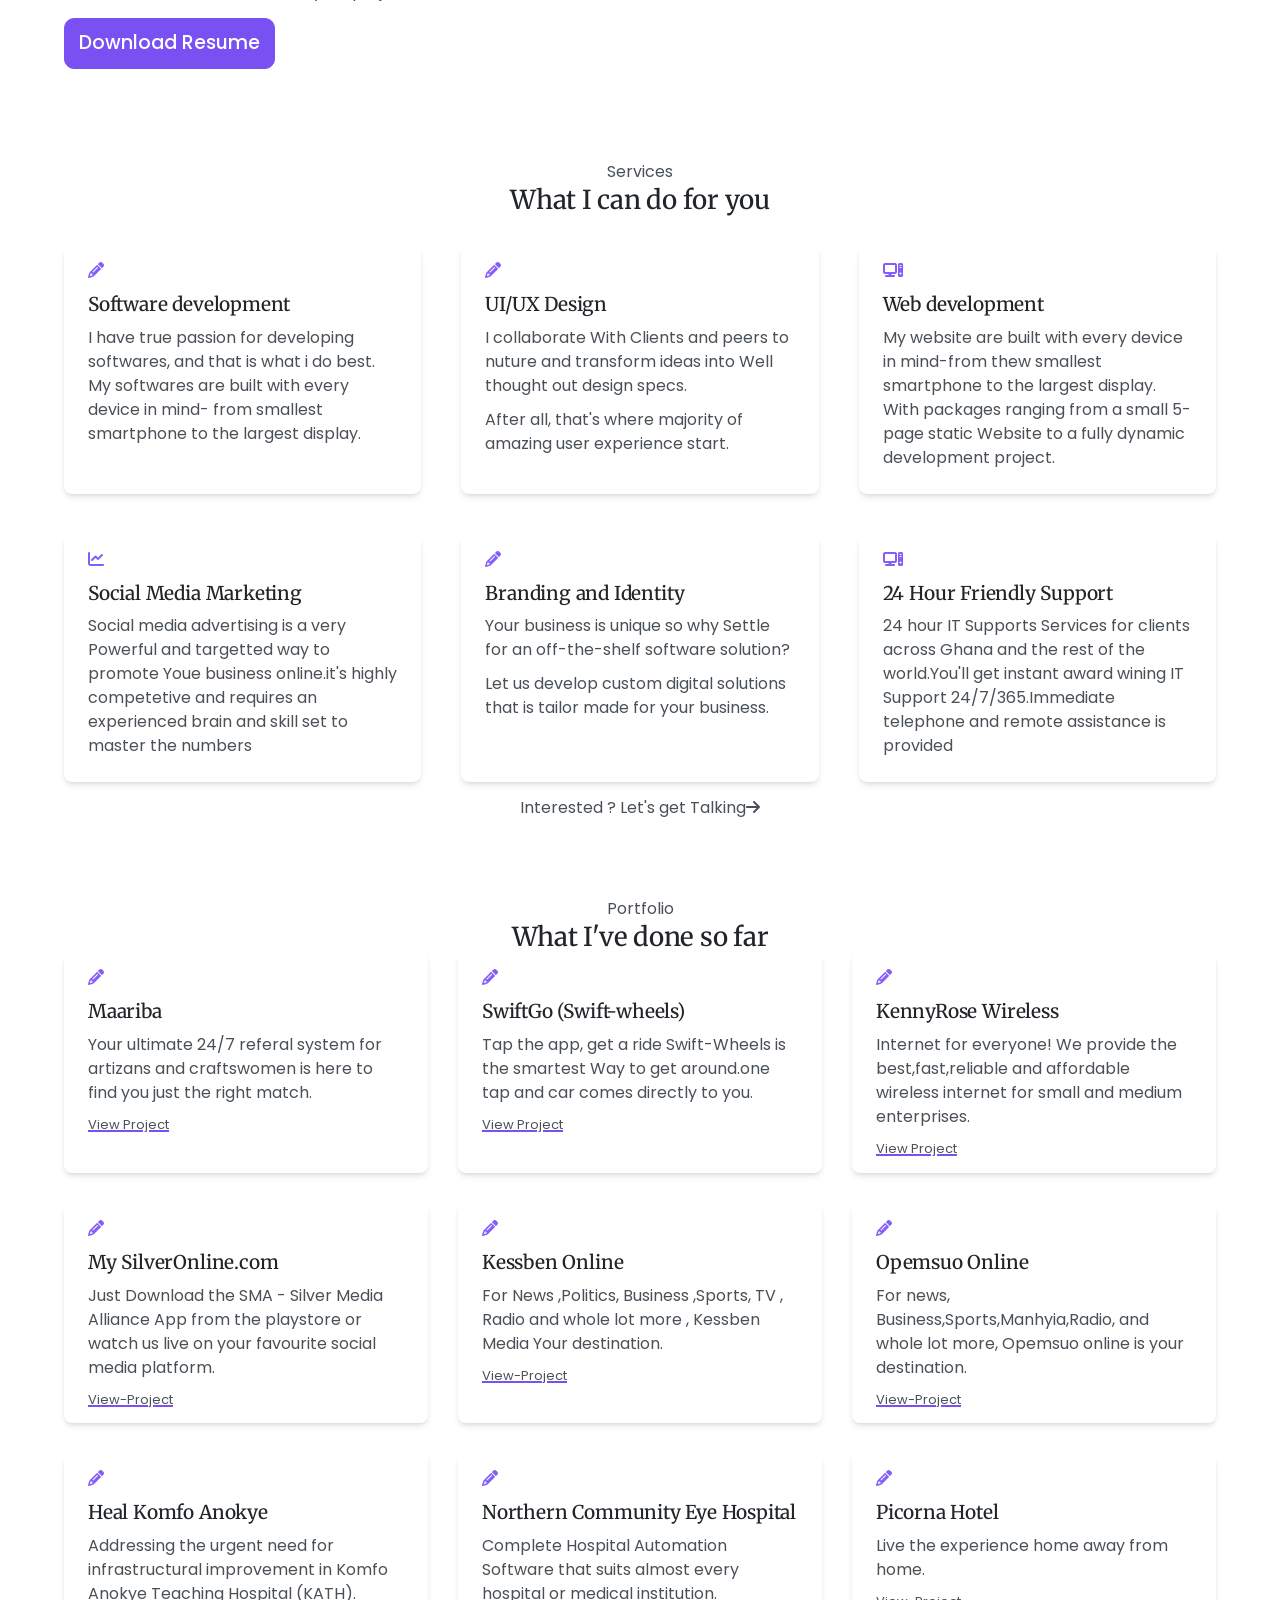
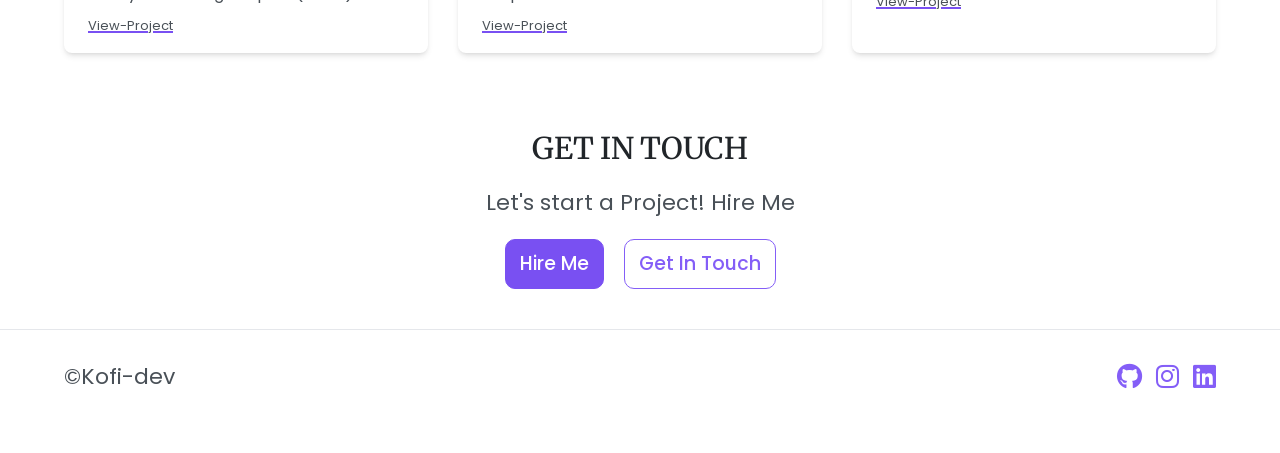
==== commit 5014f640: "Update title and footer description in index.html" ====
--- a/index.html
+++ b/index.html
@@ -7,7 +7,7 @@
   <meta name="author" content=" Bernard Asare">
   <meta name ="description" content=" the official website of heykofi.dev">
   <meta name="google-site-verification" content="Gipoci9ncnsGbPkbpDc894A7hAyAxSAs4DQLli8OoXw" />
-  <title>Heykofi.dev</title>
+  <title>kofi.dev</title>
   <!-- Poppins from Google Fonts -->
   <link rel="preconnect" href="https://fonts.googleapis.com">
   <link rel="preconnect" href="https://fonts.gstatic.com" crossorigin>
@@ -347,7 +347,7 @@
     
     <footer class="footer-section">
         <div class="footer-container">
-          <p class="footer-description"> ©HeyKofi </p>
+          <p class="footer-description"> ©Kofi-dev</p>
 
         
           <div class="social-link-container">
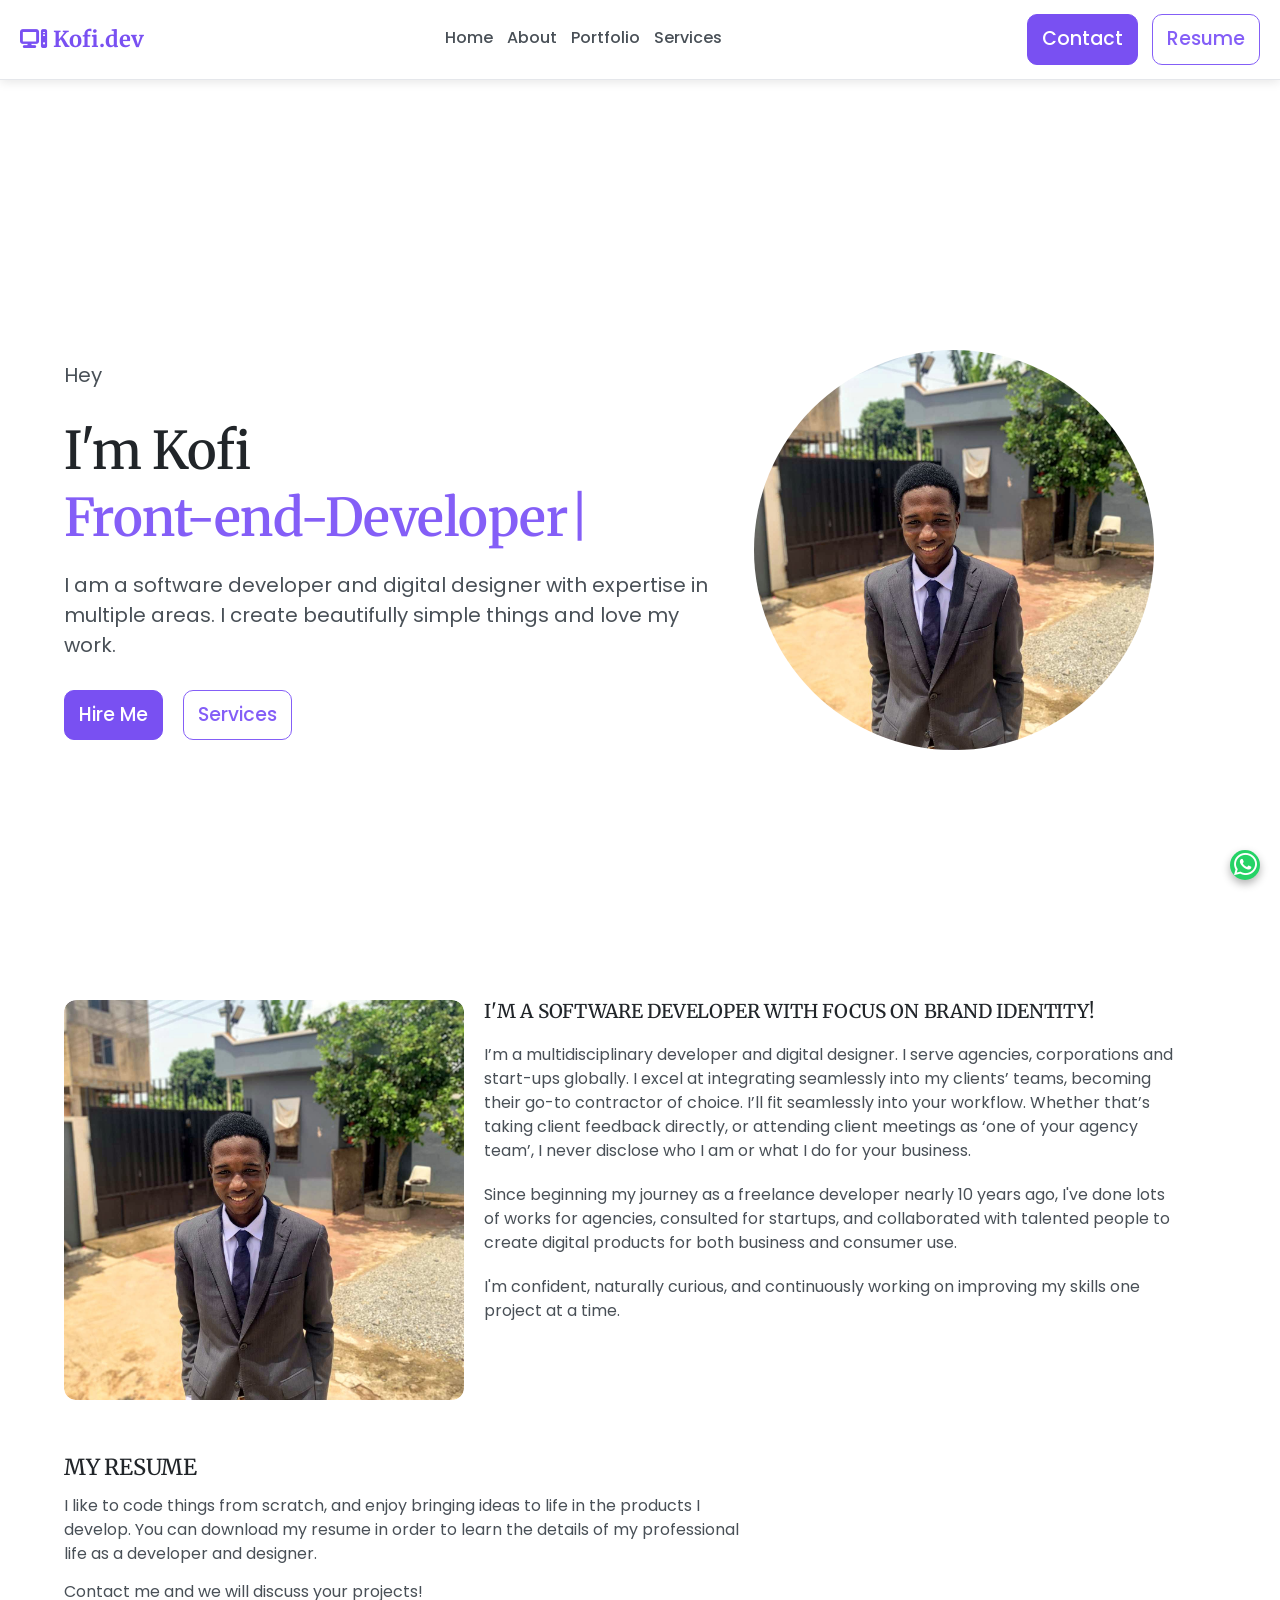
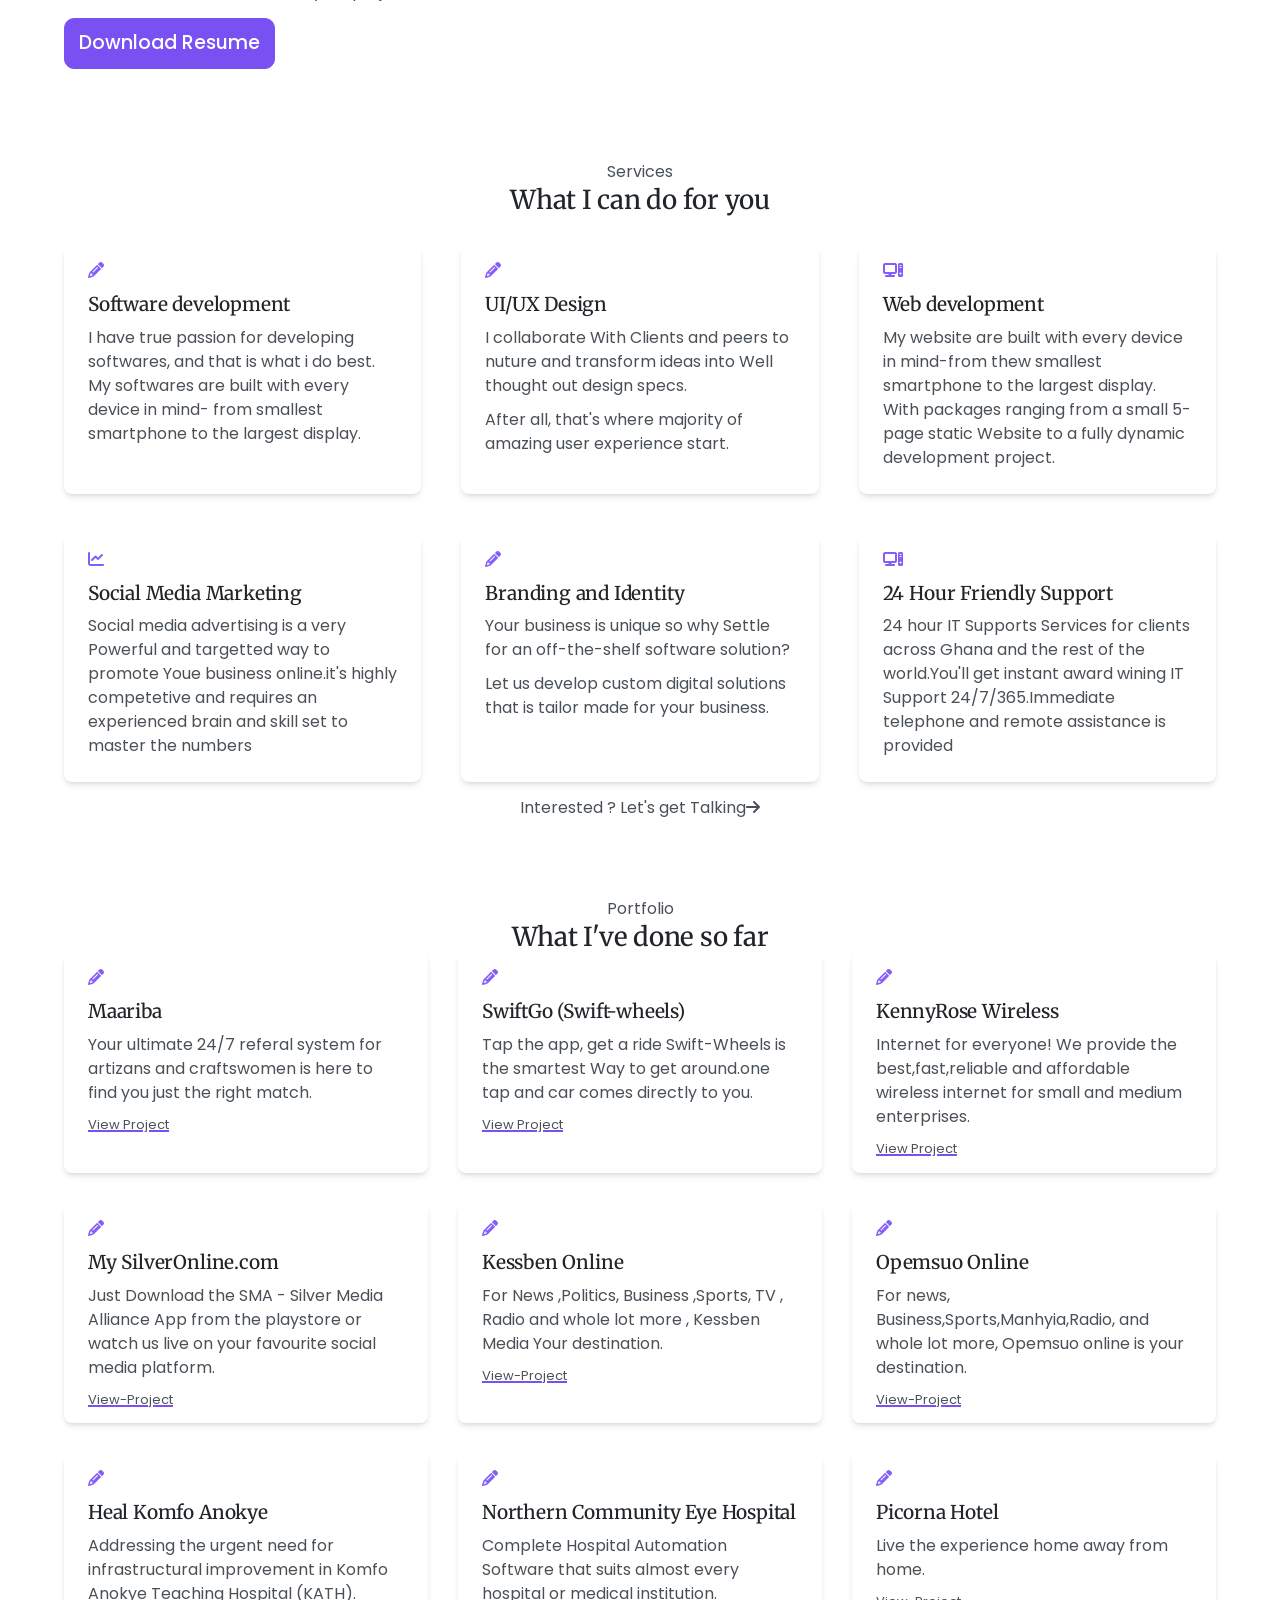
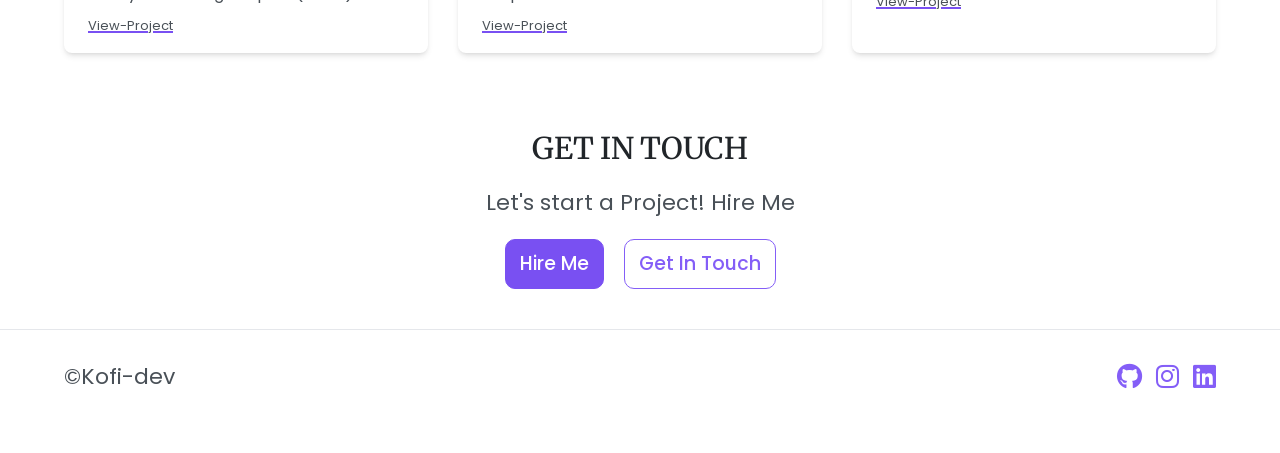
==== commit b14e7a8c: "Update brand name from 'HeyKofi' to 'Kofi.dev'" ====
--- a/index.html
+++ b/index.html
@@ -28,7 +28,7 @@
     <span class="brand-icon">
       <i class="fa-solid fa-computer"></i>
     </span>
-    <span class="brand-name">HeyKofi</span>
+    <span class="brand-name">Kofi.dev</span>
   </a>
 
   <!-- Hamburger Button -->
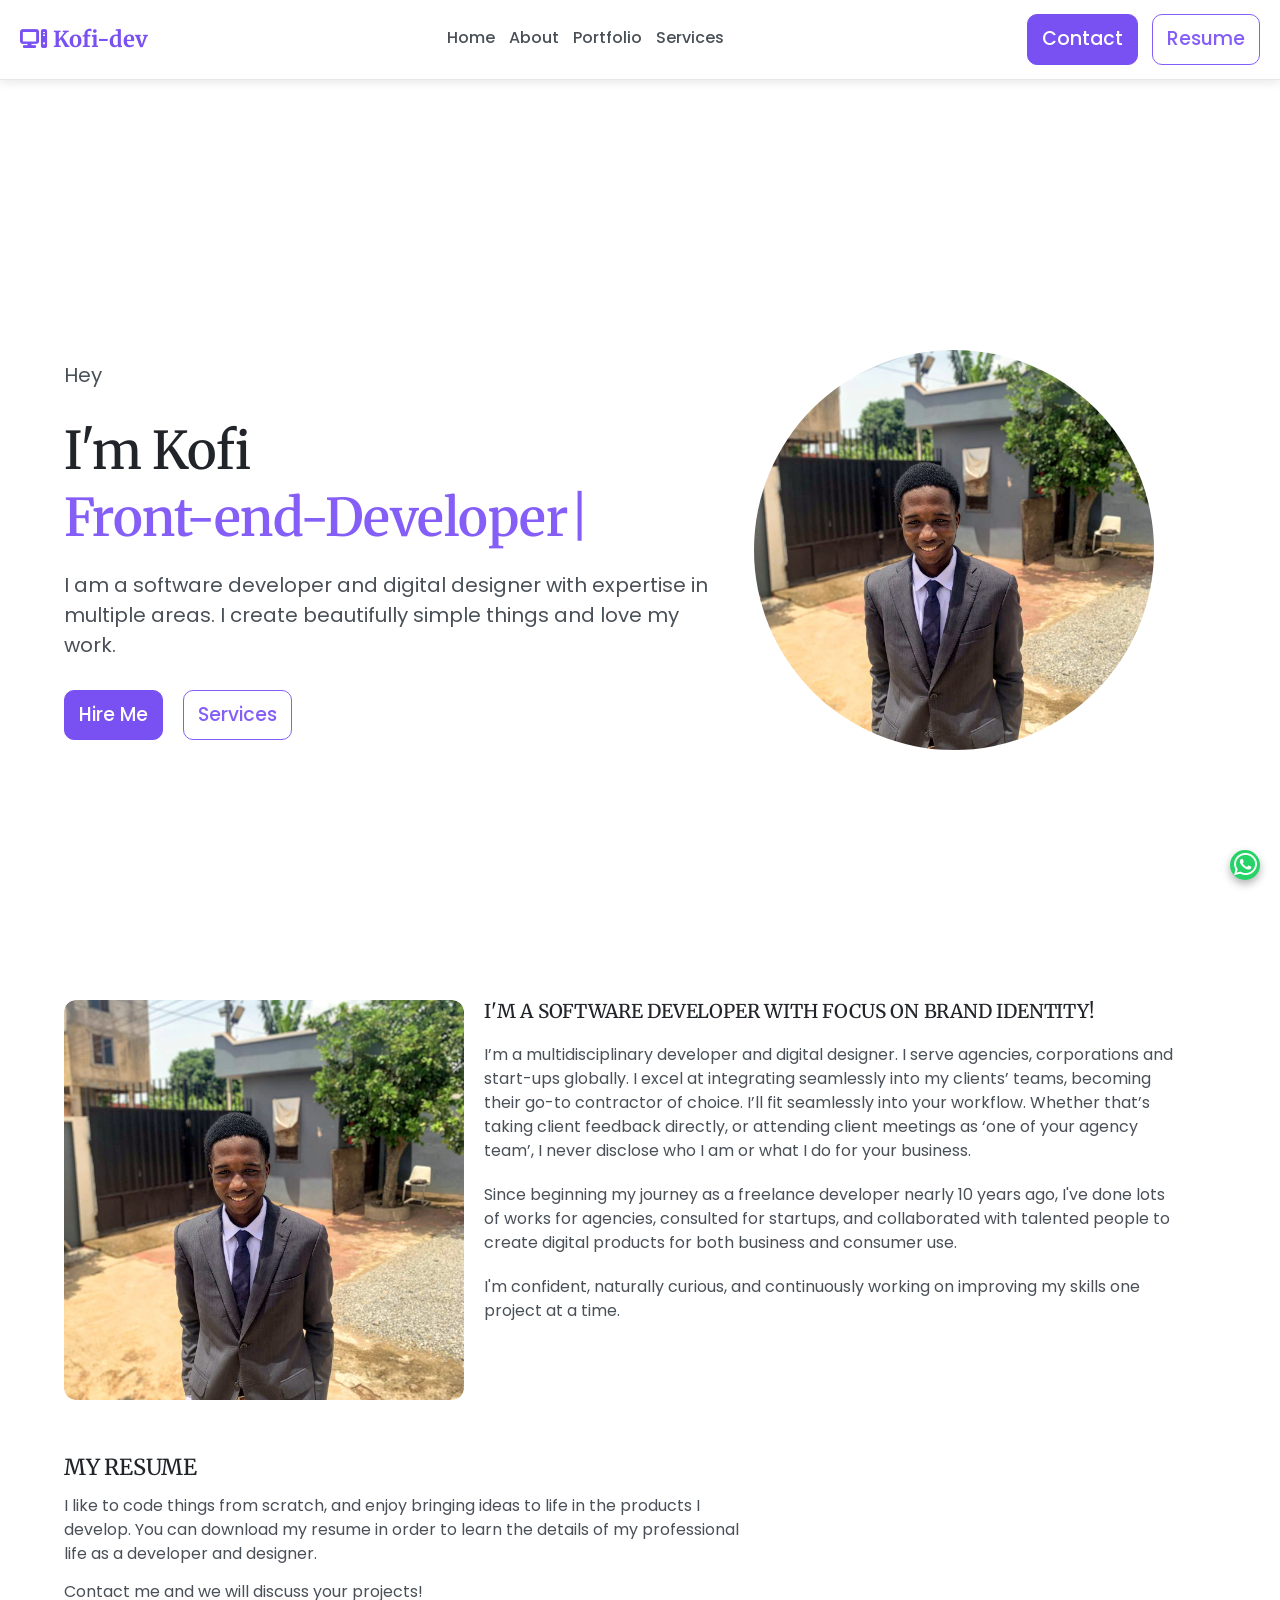
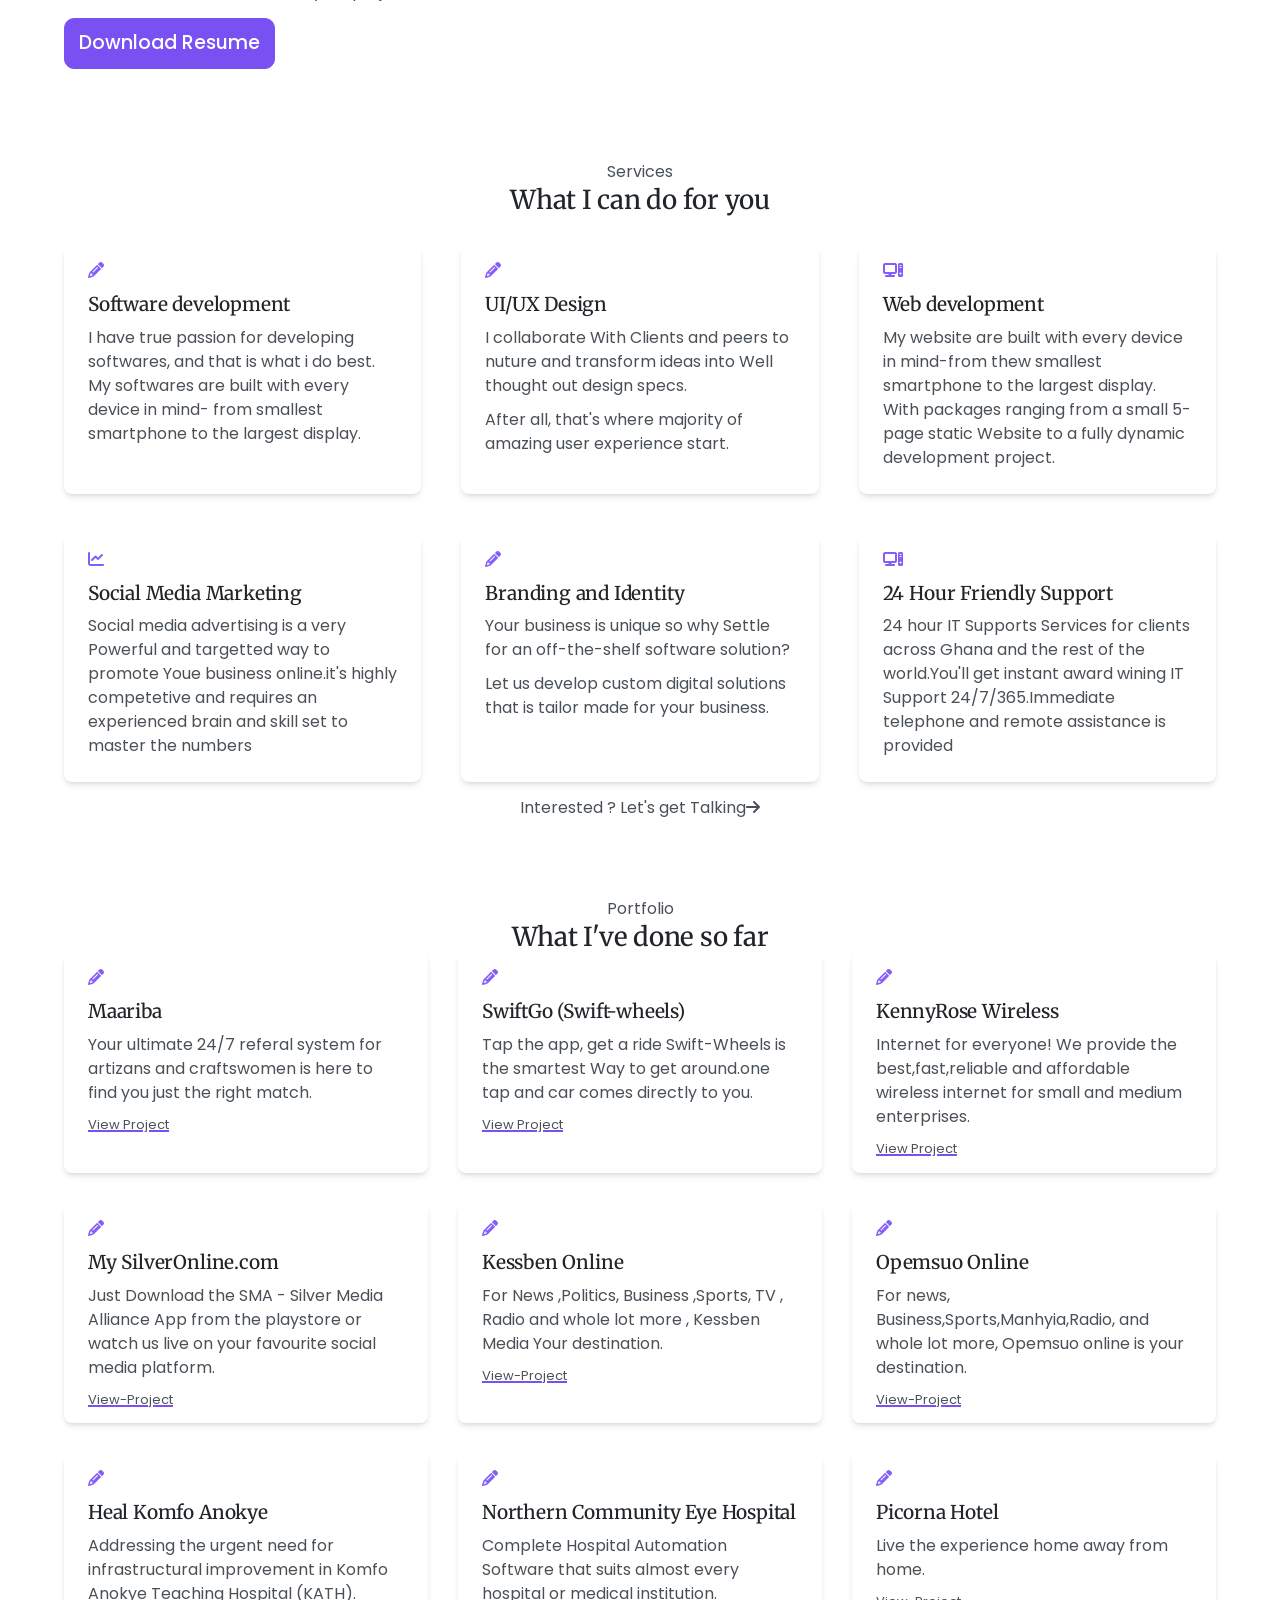
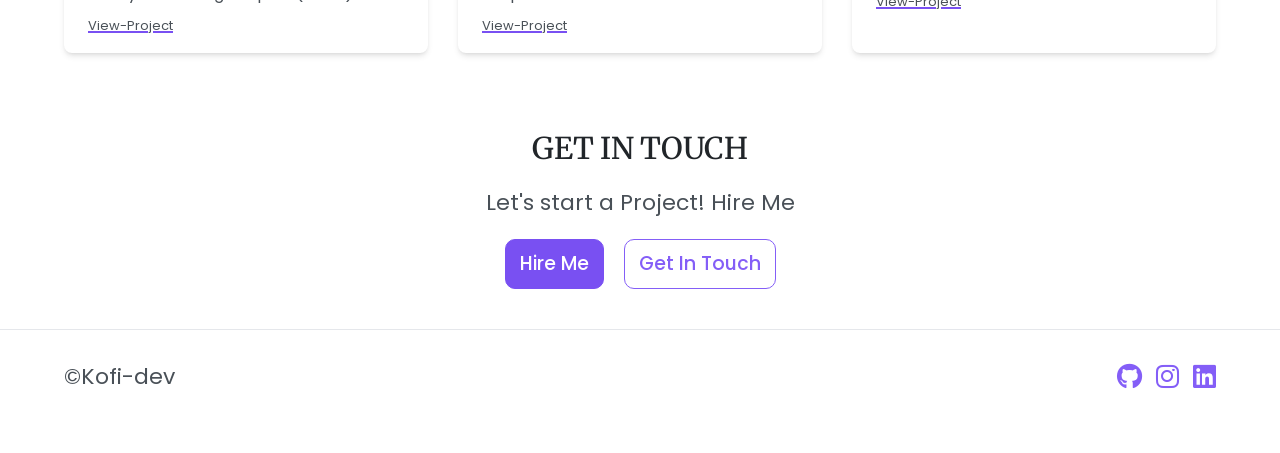
==== commit 6d79640c: "Change brand name from 'Kofi.dev' to 'Kofi-dev'" ====
--- a/index.html
+++ b/index.html
@@ -28,7 +28,7 @@
     <span class="brand-icon">
       <i class="fa-solid fa-computer"></i>
     </span>
-    <span class="brand-name">Kofi.dev</span>
+    <span class="brand-name">Kofi-dev</span>
   </a>
 
   <!-- Hamburger Button -->
